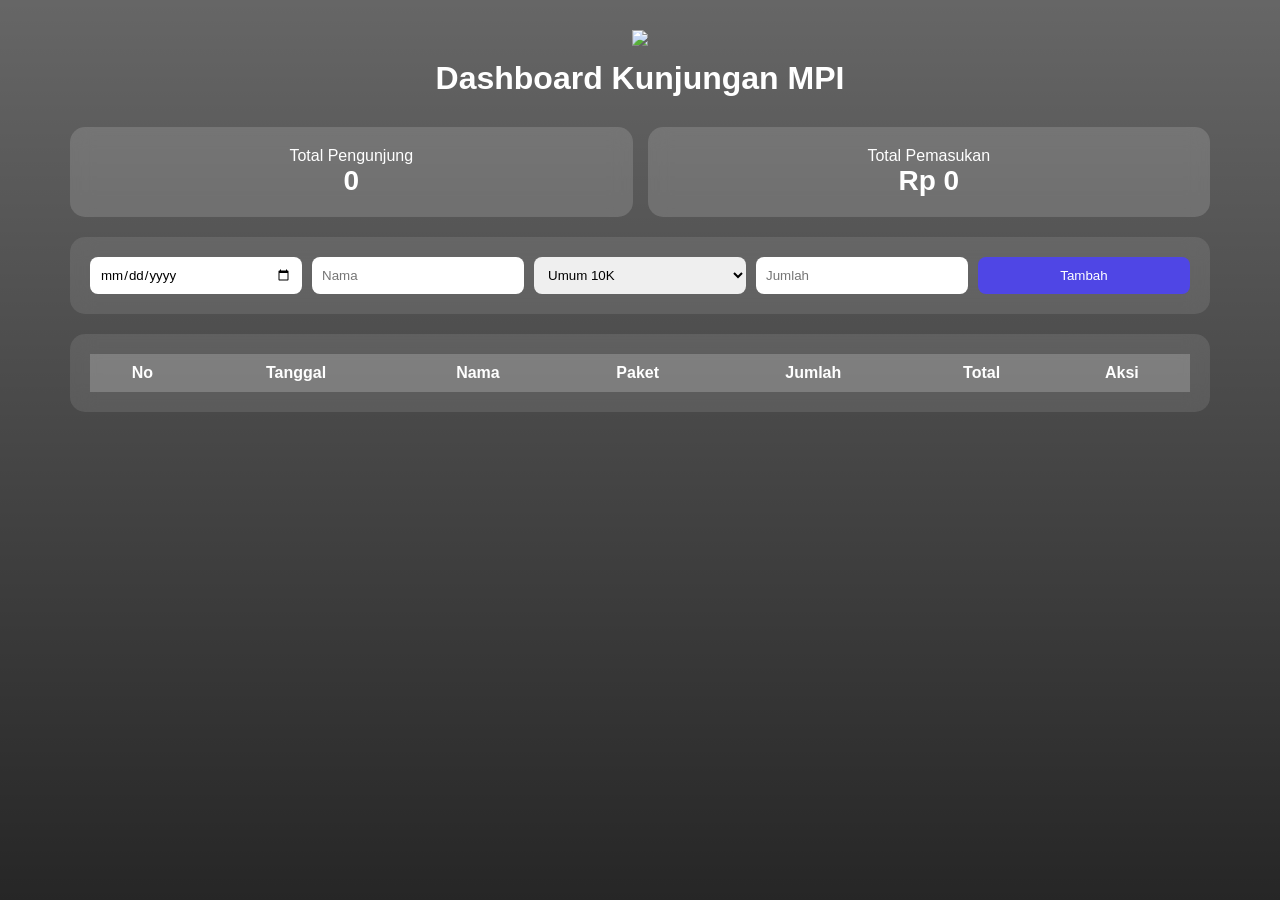
==== index.html @ 04388168 "Rename online_viewer_net.html to index.html" ====
<!DOCTYPE html>
<html lang="id">
<head>
<meta charset="UTF-8">
<title>Dashboard MPI</title>

<meta name="viewport" content="width=device-width, initial-scale=1.0">

<style>
* {
  margin:0;
  padding:0;
  box-sizing:border-box;
  font-family: 'Segoe UI', sans-serif;
}

body {
  height:100vh;
  background: url('assets/bg.jpg') no-repeat center/cover;
  position:relative;
  color:white;
}

/* OVERLAY */
body::before {
  content:"";
  position:absolute;
  width:100%;
  height:100%;
  background: linear-gradient(180deg, rgba(0,0,0,0.6), rgba(0,0,0,0.85));
  z-index:0;
}

/* CONTAINER */
.container {
  position:relative;
  z-index:2;
  padding:30px;
  max-width:1200px;
  margin:auto;
}

/* HEADER */
.header {
  text-align:center;
  margin-bottom:30px;
}

.header img {
  width:120px;
  margin-bottom:10px;
}

.header h1 {
  font-size:32px;
  font-weight:bold;
}

/* DASHBOARD */
.summary {
  display:grid;
  grid-template-columns:repeat(auto-fit,minmax(200px,1fr));
  gap:15px;
  margin-bottom:20px;
}

.card {
  backdrop-filter: blur(10px);
  background: rgba(255,255,255,0.15);
  border-radius:15px;
  padding:20px;
  text-align:center;
}

.card span {
  font-size:28px;
  font-weight:bold;
}

/* FORM */
.form-box {
  backdrop-filter: blur(12px);
  background: rgba(255,255,255,0.1);
  padding:20px;
  border-radius:15px;
  margin-bottom:20px;
}

form {
  display:grid;
  grid-template-columns: repeat(auto-fit,minmax(150px,1fr));
  gap:10px;
}

input, select, button {
  padding:10px;
  border:none;
  border-radius:8px;
}

button {
  background:#4f46e5;
  color:white;
  cursor:pointer;
}

/* TABLE */
.table-box {
  backdrop-filter: blur(12px);
  background: rgba(255,255,255,0.1);
  padding:20px;
  border-radius:15px;
}

table {
  width:100%;
  border-collapse:collapse;
  color:white;
}

th, td {
  padding:10px;
  text-align:center;
}

th {
  background: rgba(255,255,255,0.2);
}

tr:nth-child(even) {
  background: rgba(255,255,255,0.05);
}

</style>
</head>

<body>

<div class="container">

<div class="header">
  <img src="assets/logo.png">
  <h1>Dashboard Kunjungan MPI</h1>
</div>

<!-- DASHBOARD -->
<div class="summary">
  <div class="card">Total Pengunjung<br><span id="totalPengunjung">0</span></div>
  <div class="card">Total Pemasukan<br><span id="totalUang">Rp 0</span></div>
</div>

<!-- FORM -->
<div class="form-box">
<form id="form">
<input type="date" id="tanggal" required>
<input type="text" id="nama" placeholder="Nama" required>

<select id="paket">
<option value="10000">Umum 10K</option>
<option value="10000">Sabak 10K</option>
<option value="35000">Paket 35K</option>
<option value="50000">Grip 50K</option>
</select>

<input type="number" id="jumlah" placeholder="Jumlah" required>

<button type="submit">Tambah</button>
</form>
</div>

<!-- TABLE -->
<div class="table-box">
<table>
<thead>
<tr>
<th>No</th>
<th>Tanggal</th>
<th>Nama</th>
<th>Paket</th>
<th>Jumlah</th>
<th>Total</th>
<th>Aksi</th>
</tr>
</thead>
<tbody id="tbody"></tbody>
</table>
</div>

</div>

<script>

let data = JSON.parse(localStorage.getItem("mpiData")) || [];

document.getElementById("form").addEventListener("submit", function(e){
  e.preventDefault();

  let tanggal = document.getElementById("tanggal").value;
  let nama = document.getElementById("nama").value;
  let paket = document.getElementById("paket");
  let harga = parseInt(paket.value);
  let namaPaket = paket.options[paket.selectedIndex].text;
  let jumlah = parseInt(document.getElementById("jumlah").value);

  let total = harga * jumlah;

  data.push({tanggal,nama,namaPaket,jumlah,total});
  localStorage.setItem("mpiData", JSON.stringify(data));

  render();
  this.reset();
});

function render(){
  let tbody = document.getElementById("tbody");
  tbody.innerHTML="";

  let totalPengunjung = 0;
  let totalUang = 0;

  data.forEach((d,i)=>{
    totalPengunjung += d.jumlah;
    totalUang += d.total;

    tbody.innerHTML += `
    <tr>
      <td>${i+1}</td>
      <td>${d.tanggal}</td>
      <td>${d.nama}</td>
      <td>${d.namaPaket}</td>
      <td>${d.jumlah}</td>
      <td>Rp ${d.total}</td>
      <td><button onclick="hapus(${i})">Hapus</button></td>
    </tr>`;
  });

  document.getElementById("totalPengunjung").innerText = totalPengunjung;
  document.getElementById("totalUang").innerText = "Rp " + totalUang;
}

function hapus(i){
  data.splice(i,1);
  localStorage.setItem("mpiData", JSON.stringify(data));
  render();
}

render();

</script>

</body>
</html>
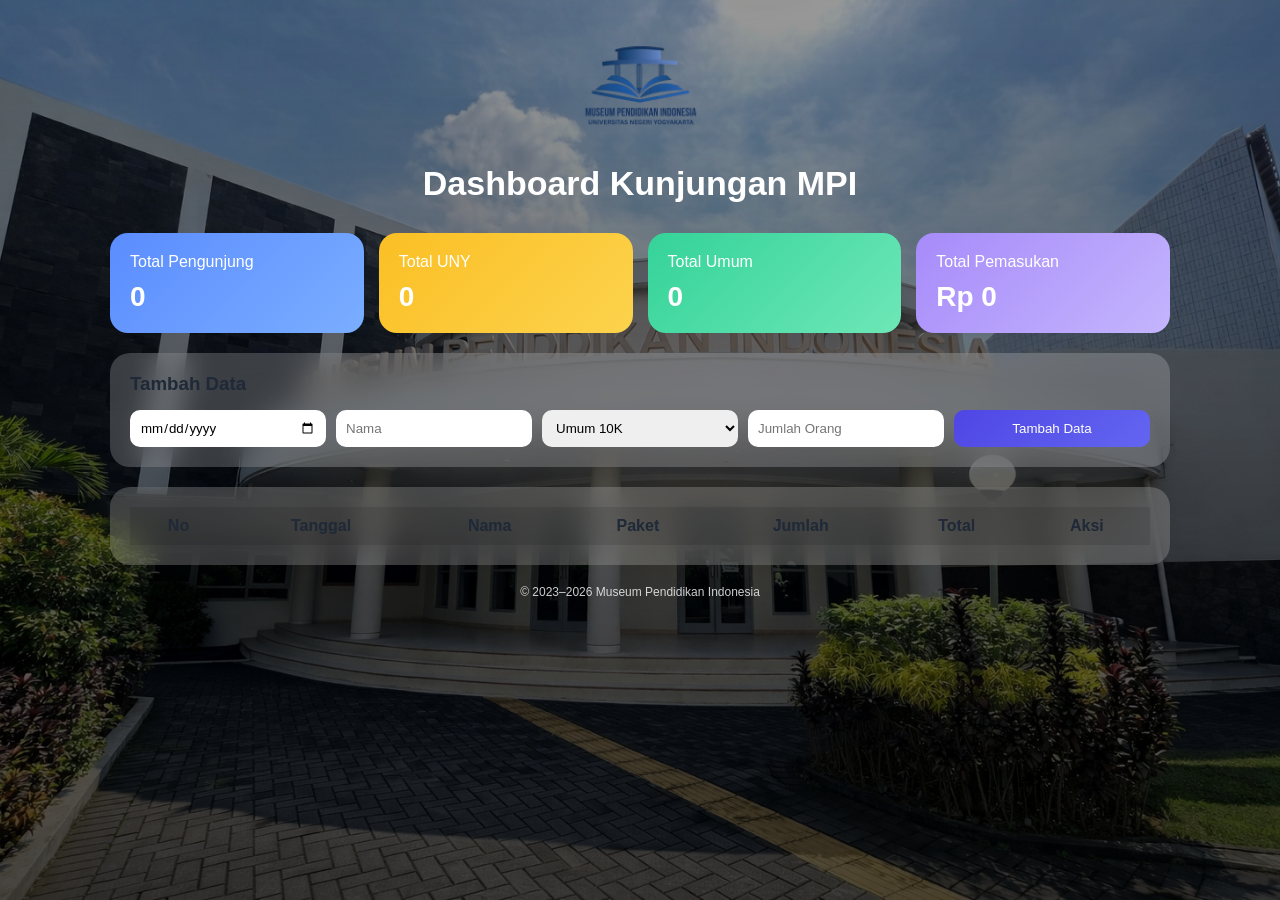
==== commit cd928945: "Update index.html" ====
--- a/index.html
+++ b/index.html
@@ -2,32 +2,30 @@
 <html lang="id">
 <head>
 <meta charset="UTF-8">
+<meta name="viewport" content="width=device-width, initial-scale=1.0">
 <title>Dashboard MPI</title>
-
-<meta name="viewport" content="width=device-width, initial-scale=1.0">
 
 <style>
 * {
   margin:0;
   padding:0;
   box-sizing:border-box;
-  font-family: 'Segoe UI', sans-serif;
+  font-family:'Segoe UI', sans-serif;
 }
 
 body {
-  height:100vh;
-  background: url('assets/bg.jpg') no-repeat center/cover;
-  position:relative;
+  background:url('assets/bg.jpg') no-repeat center/cover;
+  min-height:100vh;
   color:white;
 }
 
 /* OVERLAY */
 body::before {
   content:"";
-  position:absolute;
+  position:fixed;
   width:100%;
   height:100%;
-  background: linear-gradient(180deg, rgba(0,0,0,0.6), rgba(0,0,0,0.85));
+  background:linear-gradient(rgba(0,0,0,0.4), rgba(0,0,0,0.7));
   z-index:0;
 }
 
@@ -35,9 +33,9 @@
 .container {
   position:relative;
   z-index:2;
-  padding:30px;
-  max-width:1200px;
+  max-width:1100px;
   margin:auto;
+  padding:30px 20px;
 }
 
 /* HEADER */
@@ -52,24 +50,28 @@
 }
 
 .header h1 {
-  font-size:32px;
-  font-weight:bold;
-}
-
-/* DASHBOARD */
+  font-size:34px;
+  font-weight:600;
+}
+
+/* SUMMARY CARDS */
 .summary {
   display:grid;
-  grid-template-columns:repeat(auto-fit,minmax(200px,1fr));
+  grid-template-columns:repeat(auto-fit,minmax(220px,1fr));
   gap:15px;
   margin-bottom:20px;
 }
 
 .card {
-  backdrop-filter: blur(10px);
-  background: rgba(255,255,255,0.15);
-  border-radius:15px;
+  border-radius:18px;
   padding:20px;
-  text-align:center;
+  backdrop-filter:blur(10px);
+  background:rgba(255,255,255,0.15);
+}
+
+.card h4 {
+  margin-bottom:10px;
+  font-weight:500;
 }
 
 .card span {
@@ -77,45 +79,60 @@
   font-weight:bold;
 }
 
+/* CARD COLORS */
+.blue { background:linear-gradient(135deg,#5b8cff,#7aaeff); }
+.orange { background:linear-gradient(135deg,#fbbf24,#fcd34d); }
+.green { background:linear-gradient(135deg,#34d399,#6ee7b7); }
+.purple { background:linear-gradient(135deg,#a78bfa,#c4b5fd); }
+
+/* FORM BOX */
+.box {
+  background:rgba(255,255,255,0.2);
+  backdrop-filter:blur(15px);
+  border-radius:20px;
+  padding:20px;
+  margin-bottom:20px;
+  color:#1f2937;
+}
+
+.box h3 {
+  margin-bottom:15px;
+}
+
 /* FORM */
-.form-box {
-  backdrop-filter: blur(12px);
-  background: rgba(255,255,255,0.1);
-  padding:20px;
-  border-radius:15px;
-  margin-bottom:20px;
-}
-
 form {
   display:grid;
-  grid-template-columns: repeat(auto-fit,minmax(150px,1fr));
+  grid-template-columns:repeat(auto-fit,minmax(150px,1fr));
   gap:10px;
 }
 
-input, select, button {
+input, select {
   padding:10px;
+  border-radius:10px;
   border:none;
-  border-radius:8px;
 }
 
 button {
-  background:#4f46e5;
+  background:linear-gradient(135deg,#4f46e5,#6366f1);
   color:white;
+  border:none;
+  border-radius:10px;
+  padding:10px;
   cursor:pointer;
 }
 
 /* TABLE */
 .table-box {
-  backdrop-filter: blur(12px);
-  background: rgba(255,255,255,0.1);
+  background:rgba(255,255,255,0.2);
+  backdrop-filter:blur(15px);
+  border-radius:20px;
   padding:20px;
-  border-radius:15px;
 }
 
 table {
   width:100%;
   border-collapse:collapse;
-  color:white;
+  color:#1f2937;
 }
 
 th, td {
@@ -124,13 +141,20 @@
 }
 
 th {
-  background: rgba(255,255,255,0.2);
+  background:rgba(0,0,0,0.1);
 }
 
 tr:nth-child(even) {
-  background: rgba(255,255,255,0.05);
-}
-
+  background:rgba(255,255,255,0.2);
+}
+
+/* FOOTER */
+.footer {
+  text-align:center;
+  margin-top:20px;
+  font-size:12px;
+  opacity:0.8;
+}
 </style>
 </head>
 
@@ -138,19 +162,36 @@
 
 <div class="container">
 
+<!-- HEADER -->
 <div class="header">
   <img src="assets/logo.png">
   <h1>Dashboard Kunjungan MPI</h1>
 </div>
 
-<!-- DASHBOARD -->
+<!-- SUMMARY -->
 <div class="summary">
-  <div class="card">Total Pengunjung<br><span id="totalPengunjung">0</span></div>
-  <div class="card">Total Pemasukan<br><span id="totalUang">Rp 0</span></div>
+  <div class="card blue">
+    <h4>Total Pengunjung</h4>
+    <span id="totalPengunjung">0</span>
+  </div>
+  <div class="card orange">
+    <h4>Total UNY</h4>
+    <span>0</span>
+  </div>
+  <div class="card green">
+    <h4>Total Umum</h4>
+    <span>0</span>
+  </div>
+  <div class="card purple">
+    <h4>Total Pemasukan</h4>
+    <span id="totalUang">Rp 0</span>
+  </div>
 </div>
 
 <!-- FORM -->
-<div class="form-box">
+<div class="box">
+<h3>Tambah Data</h3>
+
 <form id="form">
 <input type="date" id="tanggal" required>
 <input type="text" id="nama" placeholder="Nama" required>
@@ -162,9 +203,9 @@
 <option value="50000">Grip 50K</option>
 </select>
 
-<input type="number" id="jumlah" placeholder="Jumlah" required>
-
-<button type="submit">Tambah</button>
+<input type="number" id="jumlah" placeholder="Jumlah Orang" required>
+
+<button type="submit">Tambah Data</button>
 </form>
 </div>
 
@@ -186,6 +227,10 @@
 </table>
 </div>
 
+<div class="footer">
+© 2023–2026 Museum Pendidikan Indonesia
+</div>
+
 </div>
 
 <script>
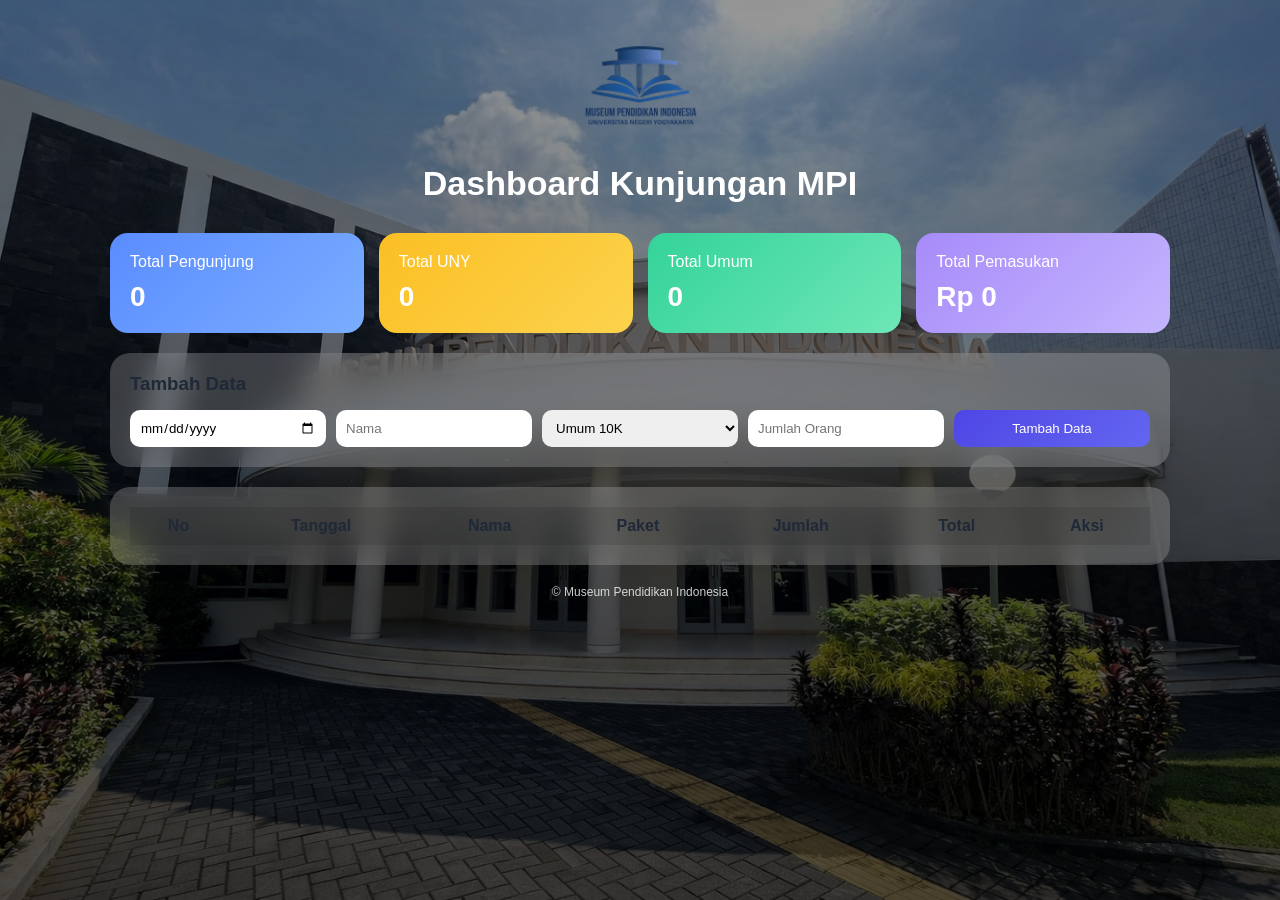
==== commit 7a654057: "Update index.html" ====
--- a/index.html
+++ b/index.html
@@ -228,7 +228,7 @@
 </div>
 
 <div class="footer">
-© 2023–2026 Museum Pendidikan Indonesia
+© Museum Pendidikan Indonesia
 </div>
 
 </div>
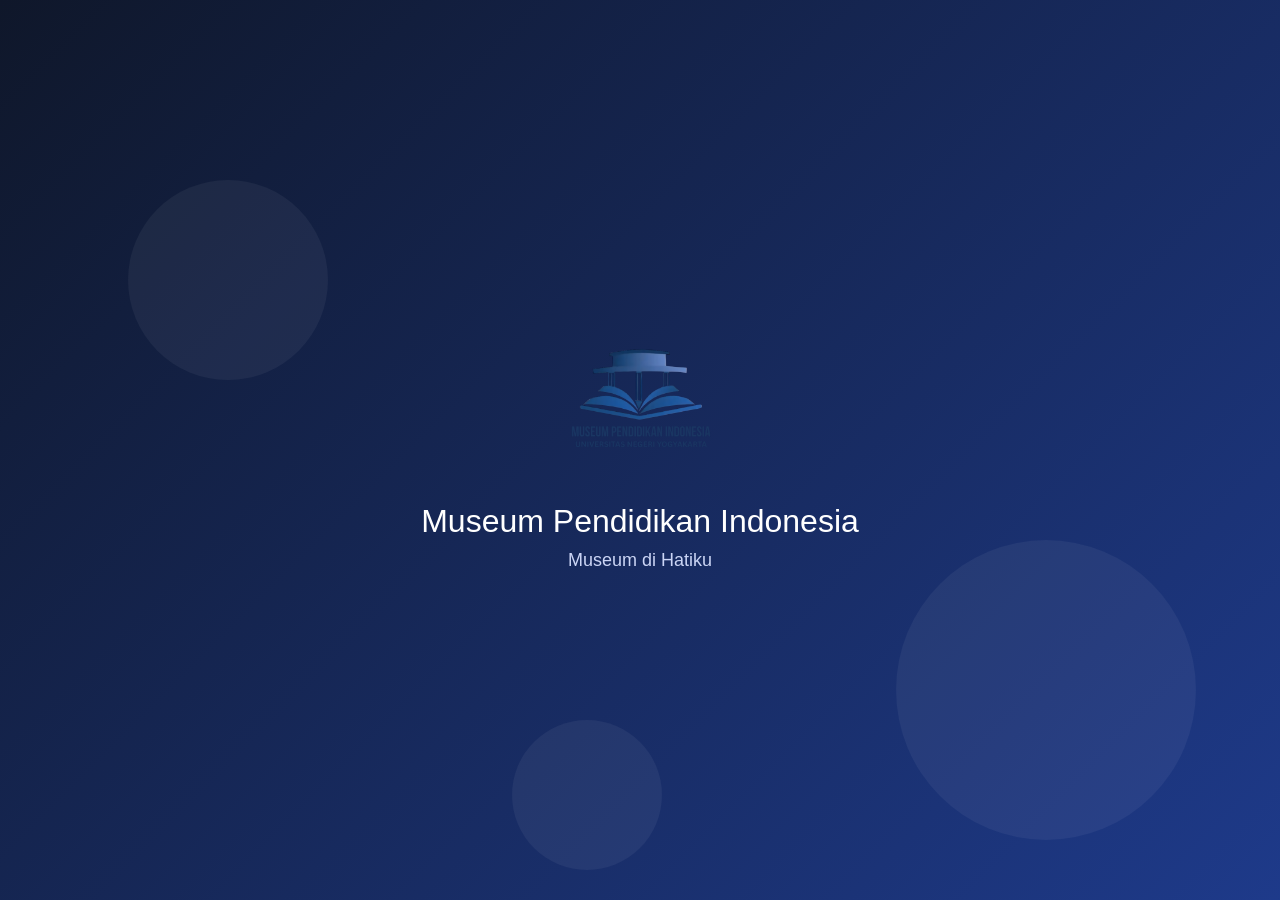
==== commit dc1e345d: "Update index.html" ====
--- a/index.html
+++ b/index.html
@@ -3,7 +3,7 @@
 <head>
 <meta charset="UTF-8">
 <meta name="viewport" content="width=device-width, initial-scale=1.0">
-<title>Dashboard MPI</title>
+<title>Museum Pendidikan Indonesia</title>
 
 <style>
 * {
@@ -14,284 +14,108 @@
 }
 
 body {
-  background:url('assets/bg.jpg') no-repeat center/cover;
-  min-height:100vh;
+  height:100vh;
+  overflow:hidden;
+  background: linear-gradient(135deg,#0f172a,#1e3a8a);
+  display:flex;
+  justify-content:center;
+  align-items:center;
   color:white;
 }
 
-/* OVERLAY */
-body::before {
-  content:"";
-  position:fixed;
+/* FLOATING BACKGROUND */
+.bg {
+  position:absolute;
   width:100%;
   height:100%;
-  background:linear-gradient(rgba(0,0,0,0.4), rgba(0,0,0,0.7));
+  overflow:hidden;
   z-index:0;
 }
 
-/* CONTAINER */
+.circle {
+  position:absolute;
+  border-radius:50%;
+  background:rgba(255,255,255,0.05);
+  animation: float 20s infinite linear;
+}
+
+.circle:nth-child(1){
+  width:200px;height:200px;left:10%;top:20%;
+}
+.circle:nth-child(2){
+  width:300px;height:300px;left:70%;top:60%;
+  animation-duration:25s;
+}
+.circle:nth-child(3){
+  width:150px;height:150px;left:40%;top:80%;
+  animation-duration:18s;
+}
+
+@keyframes float {
+  0% { transform:translateY(0px) rotate(0deg);}
+  50% { transform:translateY(-40px) rotate(180deg);}
+  100% { transform:translateY(0px) rotate(360deg);}
+}
+
+/* CONTENT */
 .container {
   position:relative;
   z-index:2;
-  max-width:1100px;
-  margin:auto;
-  padding:30px 20px;
-}
-
-/* HEADER */
-.header {
-  text-align:center;
-  margin-bottom:30px;
-}
-
-.header img {
-  width:120px;
-  margin-bottom:10px;
-}
-
-.header h1 {
-  font-size:34px;
-  font-weight:600;
-}
-
-/* SUMMARY CARDS */
-.summary {
-  display:grid;
-  grid-template-columns:repeat(auto-fit,minmax(220px,1fr));
-  gap:15px;
-  margin-bottom:20px;
-}
-
-.card {
-  border-radius:18px;
-  padding:20px;
-  backdrop-filter:blur(10px);
-  background:rgba(255,255,255,0.15);
-}
-
-.card h4 {
-  margin-bottom:10px;
-  font-weight:500;
-}
-
-.card span {
-  font-size:28px;
-  font-weight:bold;
-}
-
-/* CARD COLORS */
-.blue { background:linear-gradient(135deg,#5b8cff,#7aaeff); }
-.orange { background:linear-gradient(135deg,#fbbf24,#fcd34d); }
-.green { background:linear-gradient(135deg,#34d399,#6ee7b7); }
-.purple { background:linear-gradient(135deg,#a78bfa,#c4b5fd); }
-
-/* FORM BOX */
-.box {
-  background:rgba(255,255,255,0.2);
-  backdrop-filter:blur(15px);
-  border-radius:20px;
-  padding:20px;
-  margin-bottom:20px;
-  color:#1f2937;
-}
-
-.box h3 {
-  margin-bottom:15px;
-}
-
-/* FORM */
-form {
-  display:grid;
-  grid-template-columns:repeat(auto-fit,minmax(150px,1fr));
-  gap:10px;
-}
-
-input, select {
-  padding:10px;
-  border-radius:10px;
-  border:none;
-}
-
-button {
-  background:linear-gradient(135deg,#4f46e5,#6366f1);
-  color:white;
-  border:none;
-  border-radius:10px;
-  padding:10px;
-  cursor:pointer;
-}
-
-/* TABLE */
-.table-box {
-  background:rgba(255,255,255,0.2);
-  backdrop-filter:blur(15px);
-  border-radius:20px;
-  padding:20px;
-}
-
-table {
-  width:100%;
-  border-collapse:collapse;
-  color:#1f2937;
-}
-
-th, td {
-  padding:10px;
   text-align:center;
 }
 
-th {
-  background:rgba(0,0,0,0.1);
+/* LOGO FLOAT */
+.logo {
+  width:150px;
+  margin-bottom:20px;
+  animation: floatLogo 4s ease-in-out infinite;
 }
 
-tr:nth-child(even) {
-  background:rgba(255,255,255,0.2);
+@keyframes floatLogo {
+  0%,100% { transform:translateY(0);}
+  50% { transform:translateY(-15px);}
 }
 
-/* FOOTER */
-.footer {
-  text-align:center;
-  margin-top:20px;
-  font-size:12px;
-  opacity:0.8;
+/* TEXT */
+.title {
+  font-size:32px;
+  opacity:0;
+  animation: fadeIn 2s ease forwards;
+  animation-delay:1s;
 }
+
+.subtitle {
+  margin-top:10px;
+  font-size:18px;
+  opacity:0;
+  animation: fadeIn 2s ease forwards;
+  animation-delay:2s;
+  color:#cbd5f5;
+}
+
+@keyframes fadeIn {
+  to { opacity:1; transform:translateY(0);}
+  from { opacity:0; transform:translateY(20px);}
+}
+
 </style>
 </head>
 
 <body>
 
-<div class="container">
-
-<!-- HEADER -->
-<div class="header">
-  <img src="assets/logo.png">
-  <h1>Dashboard Kunjungan MPI</h1>
+<!-- BACKGROUND FLOAT -->
+<div class="bg">
+  <div class="circle"></div>
+  <div class="circle"></div>
+  <div class="circle"></div>
 </div>
 
-<!-- SUMMARY -->
-<div class="summary">
-  <div class="card blue">
-    <h4>Total Pengunjung</h4>
-    <span id="totalPengunjung">0</span>
-  </div>
-  <div class="card orange">
-    <h4>Total UNY</h4>
-    <span>0</span>
-  </div>
-  <div class="card green">
-    <h4>Total Umum</h4>
-    <span>0</span>
-  </div>
-  <div class="card purple">
-    <h4>Total Pemasukan</h4>
-    <span id="totalUang">Rp 0</span>
-  </div>
+<!-- CONTENT -->
+<div class="container">
+  <img src="assets/logo.png" class="logo">
+  <div class="title">Museum Pendidikan Indonesia</div>
+  <div class="subtitle">Museum di Hatiku</div>
 </div>
-
-<!-- FORM -->
-<div class="box">
-<h3>Tambah Data</h3>
-
-<form id="form">
-<input type="date" id="tanggal" required>
-<input type="text" id="nama" placeholder="Nama" required>
-
-<select id="paket">
-<option value="10000">Umum 10K</option>
-<option value="10000">Sabak 10K</option>
-<option value="35000">Paket 35K</option>
-<option value="50000">Grip 50K</option>
-</select>
-
-<input type="number" id="jumlah" placeholder="Jumlah Orang" required>
-
-<button type="submit">Tambah Data</button>
-</form>
-</div>
-
-<!-- TABLE -->
-<div class="table-box">
-<table>
-<thead>
-<tr>
-<th>No</th>
-<th>Tanggal</th>
-<th>Nama</th>
-<th>Paket</th>
-<th>Jumlah</th>
-<th>Total</th>
-<th>Aksi</th>
-</tr>
-</thead>
-<tbody id="tbody"></tbody>
-</table>
-</div>
-
-<div class="footer">
-© Museum Pendidikan Indonesia
-</div>
-
-</div>
-
-<script>
-
-let data = JSON.parse(localStorage.getItem("mpiData")) || [];
-
-document.getElementById("form").addEventListener("submit", function(e){
-  e.preventDefault();
-
-  let tanggal = document.getElementById("tanggal").value;
-  let nama = document.getElementById("nama").value;
-  let paket = document.getElementById("paket");
-  let harga = parseInt(paket.value);
-  let namaPaket = paket.options[paket.selectedIndex].text;
-  let jumlah = parseInt(document.getElementById("jumlah").value);
-
-  let total = harga * jumlah;
-
-  data.push({tanggal,nama,namaPaket,jumlah,total});
-  localStorage.setItem("mpiData", JSON.stringify(data));
-
-  render();
-  this.reset();
-});
-
-function render(){
-  let tbody = document.getElementById("tbody");
-  tbody.innerHTML="";
-
-  let totalPengunjung = 0;
-  let totalUang = 0;
-
-  data.forEach((d,i)=>{
-    totalPengunjung += d.jumlah;
-    totalUang += d.total;
-
-    tbody.innerHTML += `
-    <tr>
-      <td>${i+1}</td>
-      <td>${d.tanggal}</td>
-      <td>${d.nama}</td>
-      <td>${d.namaPaket}</td>
-      <td>${d.jumlah}</td>
-      <td>Rp ${d.total}</td>
-      <td><button onclick="hapus(${i})">Hapus</button></td>
-    </tr>`;
-  });
-
-  document.getElementById("totalPengunjung").innerText = totalPengunjung;
-  document.getElementById("totalUang").innerText = "Rp " + totalUang;
-}
-
-function hapus(i){
-  data.splice(i,1);
-  localStorage.setItem("mpiData", JSON.stringify(data));
-  render();
-}
-
-render();
-
-</script>
 
 </body>
 </html>
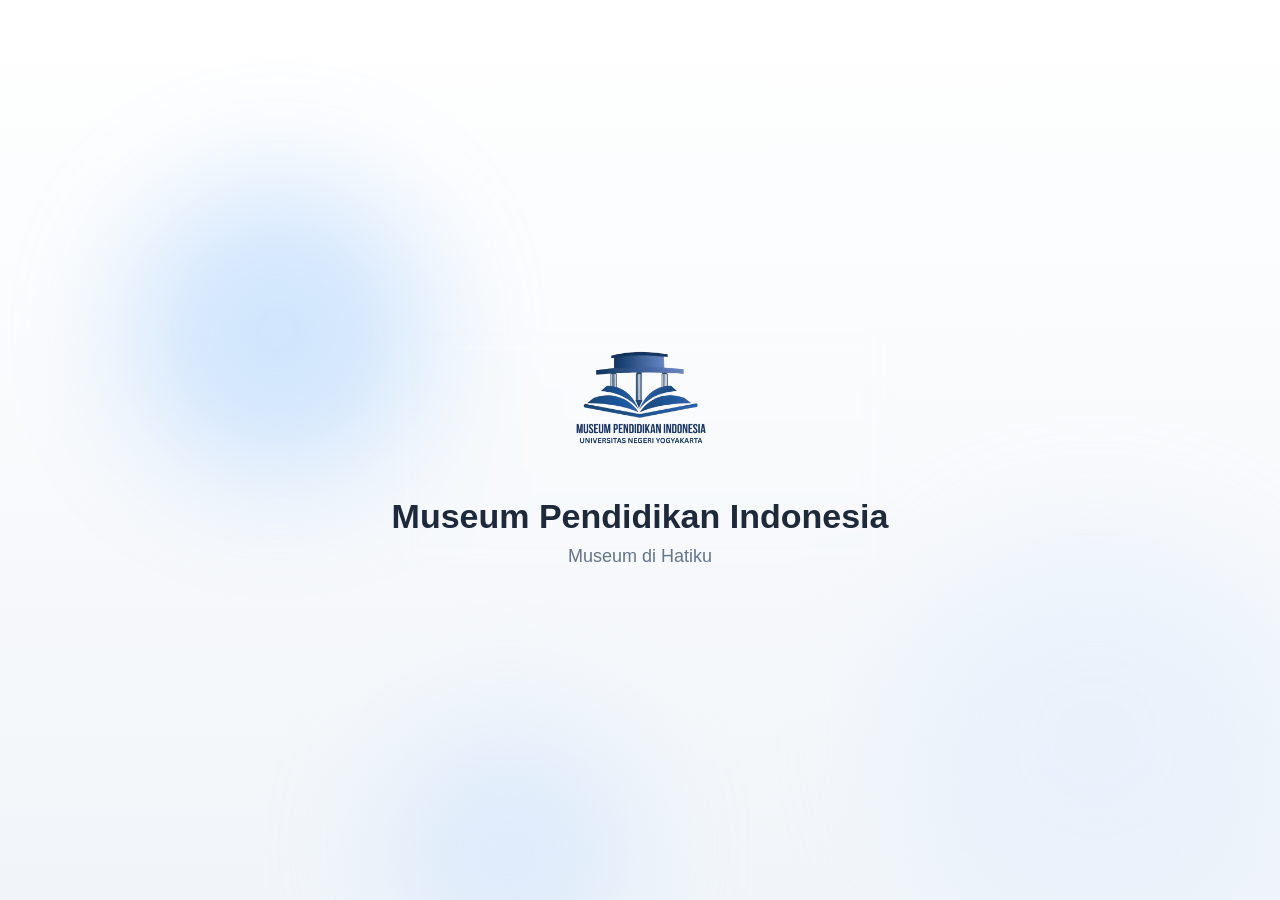
==== commit d520f35e: "Update index.html" ====
--- a/index.html
+++ b/index.html
@@ -16,14 +16,14 @@
 body {
   height:100vh;
   overflow:hidden;
-  background: linear-gradient(135deg,#0f172a,#1e3a8a);
+  background: linear-gradient(180deg,#ffffff,#f1f5f9);
   display:flex;
   justify-content:center;
   align-items:center;
-  color:white;
+  color:#1e293b;
 }
 
-/* FLOATING BACKGROUND */
+/* FLOATING SOFT SHAPES */
 .bg {
   position:absolute;
   width:100%;
@@ -32,29 +32,37 @@
   z-index:0;
 }
 
-.circle {
+.shape {
   position:absolute;
   border-radius:50%;
-  background:rgba(255,255,255,0.05);
-  animation: float 20s infinite linear;
+  filter: blur(60px);
+  opacity:0.4;
+  animation: float 20s infinite ease-in-out;
 }
 
-.circle:nth-child(1){
-  width:200px;height:200px;left:10%;top:20%;
+/* SOFT BLUE + WHITE */
+.shape:nth-child(1){
+  width:300px;height:300px;
+  background:#93c5fd;
+  top:20%; left:10%;
 }
-.circle:nth-child(2){
-  width:300px;height:300px;left:70%;top:60%;
+.shape:nth-child(2){
+  width:400px;height:400px;
+  background:#dbeafe;
+  top:60%; left:70%;
   animation-duration:25s;
 }
-.circle:nth-child(3){
-  width:150px;height:150px;left:40%;top:80%;
+.shape:nth-child(3){
+  width:250px;height:250px;
+  background:#bfdbfe;
+  top:80%; left:30%;
   animation-duration:18s;
 }
 
 @keyframes float {
-  0% { transform:translateY(0px) rotate(0deg);}
-  50% { transform:translateY(-40px) rotate(180deg);}
-  100% { transform:translateY(0px) rotate(360deg);}
+  0% { transform:translateY(0);}
+  50% { transform:translateY(-40px);}
+  100% { transform:translateY(0);}
 }
 
 /* CONTENT */
@@ -62,40 +70,42 @@
   position:relative;
   z-index:2;
   text-align:center;
+  backdrop-filter: blur(10px);
 }
 
 /* LOGO FLOAT */
 .logo {
-  width:150px;
+  width:140px;
   margin-bottom:20px;
   animation: floatLogo 4s ease-in-out infinite;
 }
 
 @keyframes floatLogo {
   0%,100% { transform:translateY(0);}
-  50% { transform:translateY(-15px);}
+  50% { transform:translateY(-12px);}
 }
 
 /* TEXT */
 .title {
-  font-size:32px;
+  font-size:34px;
+  font-weight:600;
+  margin-bottom:10px;
   opacity:0;
-  animation: fadeIn 2s ease forwards;
-  animation-delay:1s;
+  animation: fadeIn 1.5s ease forwards;
 }
 
 .subtitle {
-  margin-top:10px;
   font-size:18px;
+  color:#64748b;
   opacity:0;
   animation: fadeIn 2s ease forwards;
-  animation-delay:2s;
-  color:#cbd5f5;
+  animation-delay:0.8s;
 }
 
+/* FADE */
 @keyframes fadeIn {
+  from { opacity:0; transform:translateY(15px);}
   to { opacity:1; transform:translateY(0);}
-  from { opacity:0; transform:translateY(20px);}
 }
 
 </style>
@@ -103,11 +113,11 @@
 
 <body>
 
-<!-- BACKGROUND FLOAT -->
+<!-- BACKGROUND -->
 <div class="bg">
-  <div class="circle"></div>
-  <div class="circle"></div>
-  <div class="circle"></div>
+  <div class="shape"></div>
+  <div class="shape"></div>
+  <div class="shape"></div>
 </div>
 
 <!-- CONTENT -->
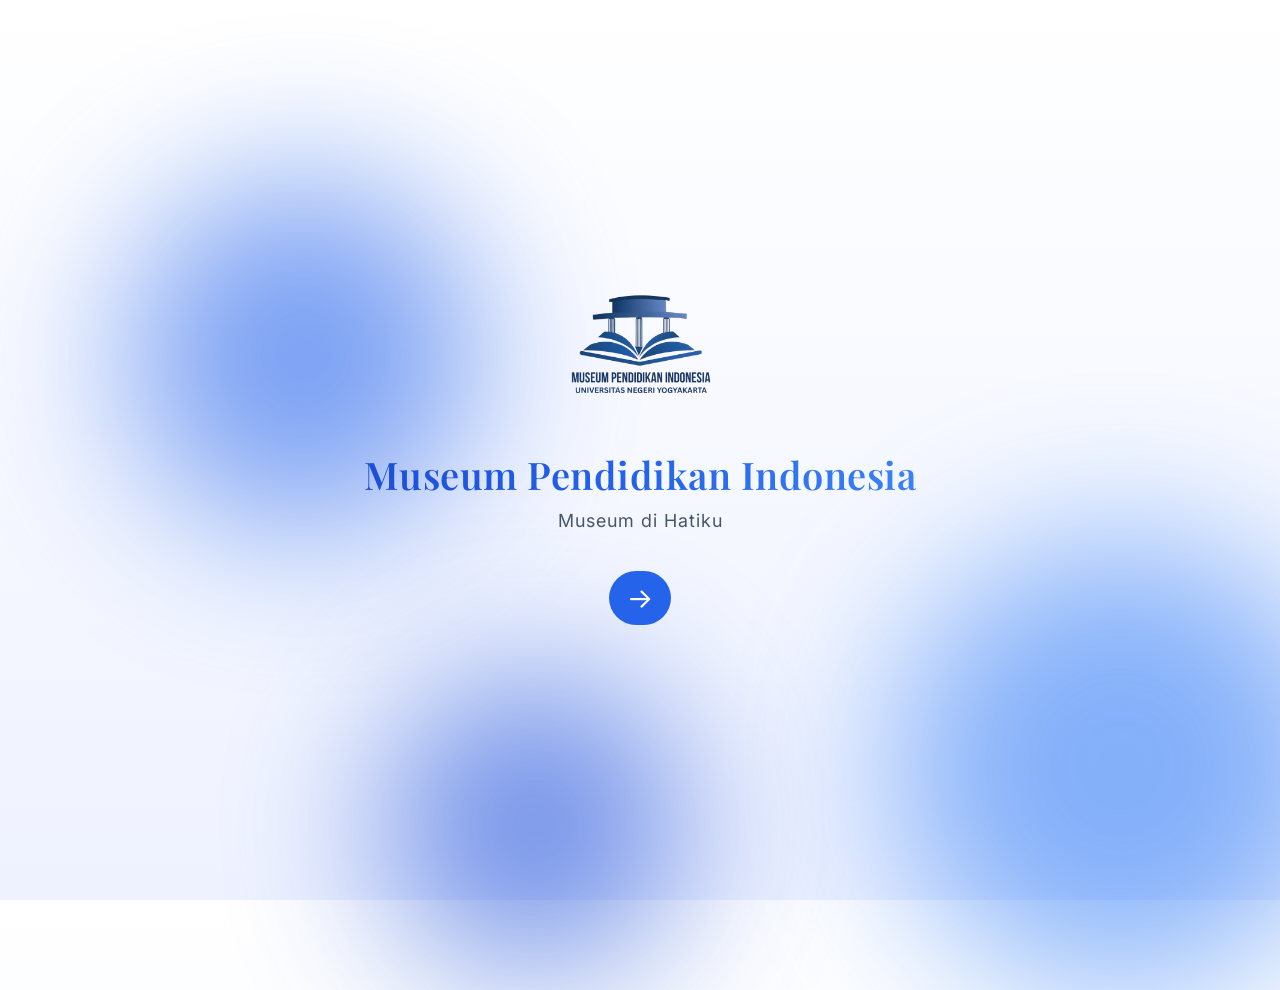
==== commit 36f6f41a: "Update index.html" ====
--- a/index.html
+++ b/index.html
@@ -5,63 +5,63 @@
 <meta name="viewport" content="width=device-width, initial-scale=1.0">
 <title>Museum Pendidikan Indonesia</title>
 
+<!-- FONT -->
+<link href="https://fonts.googleapis.com/css2?family=Playfair+Display:wght@500;700&family=Inter:wght@300;400;500&display=swap" rel="stylesheet">
+
 <style>
 * {
   margin:0;
   padding:0;
   box-sizing:border-box;
-  font-family:'Segoe UI', sans-serif;
 }
 
 body {
   height:100vh;
   overflow:hidden;
-  background: linear-gradient(180deg,#ffffff,#f1f5f9);
+  background: linear-gradient(180deg,#ffffff,#eef2ff);
   display:flex;
   justify-content:center;
   align-items:center;
   color:#1e293b;
+  font-family: 'Inter', sans-serif;
+  transition: opacity 0.8s ease;
 }
 
-/* FLOATING SOFT SHAPES */
+/* BACKGROUND */
 .bg {
   position:absolute;
   width:100%;
   height:100%;
-  overflow:hidden;
   z-index:0;
 }
 
 .shape {
   position:absolute;
   border-radius:50%;
-  filter: blur(60px);
-  opacity:0.4;
-  animation: float 20s infinite ease-in-out;
+  filter: blur(80px);
+  opacity:0.6;
+  animation: float 18s infinite ease-in-out;
 }
 
-/* SOFT BLUE + WHITE */
 .shape:nth-child(1){
-  width:300px;height:300px;
-  background:#93c5fd;
+  width:350px;height:350px;
+  background:#2563eb;
   top:20%; left:10%;
 }
 .shape:nth-child(2){
-  width:400px;height:400px;
-  background:#dbeafe;
+  width:450px;height:450px;
+  background:#3b82f6;
   top:60%; left:70%;
-  animation-duration:25s;
 }
 .shape:nth-child(3){
-  width:250px;height:250px;
-  background:#bfdbfe;
-  top:80%; left:30%;
-  animation-duration:18s;
+  width:300px;height:300px;
+  background:#1d4ed8;
+  top:75%; left:30%;
 }
 
 @keyframes float {
   0% { transform:translateY(0);}
-  50% { transform:translateY(-40px);}
+  50% { transform:translateY(-50px);}
   100% { transform:translateY(0);}
 }
 
@@ -70,12 +70,11 @@
   position:relative;
   z-index:2;
   text-align:center;
-  backdrop-filter: blur(10px);
 }
 
-/* LOGO FLOAT */
+/* LOGO */
 .logo {
-  width:140px;
+  width:150px;
   margin-bottom:20px;
   animation: floatLogo 4s ease-in-out infinite;
 }
@@ -85,26 +84,54 @@
   50% { transform:translateY(-12px);}
 }
 
-/* TEXT */
+/* TITLE */
 .title {
-  font-size:34px;
+  font-family: 'Playfair Display', serif;
+  font-size:38px;
   font-weight:600;
   margin-bottom:10px;
+  letter-spacing:0.5px;
+  background: linear-gradient(90deg,#1d4ed8,#2563eb,#3b82f6);
+  -webkit-background-clip:text;
+  -webkit-text-fill-color:transparent;
   opacity:0;
   animation: fadeIn 1.5s ease forwards;
 }
 
+/* SUBTITLE */
 .subtitle {
   font-size:18px;
-  color:#64748b;
+  color:#475569;
+  letter-spacing:1px;
   opacity:0;
   animation: fadeIn 2s ease forwards;
   animation-delay:0.8s;
 }
 
+/* ARROW BUTTON */
+.arrow {
+  margin-top:40px;
+  font-size:28px;
+  color:white;
+  background:#2563eb;
+  display:inline-block;
+  padding:10px 18px;
+  border-radius:999px;
+  cursor:pointer;
+  opacity:0;
+  animation: fadeIn 2s ease forwards, slideRight 1.5s infinite;
+  animation-delay:1.5s;
+}
+
+/* ANIMASI KE KANAN */
+@keyframes slideRight {
+  0%,100% { transform:translateX(0);}
+  50% { transform:translateX(12px);}
+}
+
 /* FADE */
 @keyframes fadeIn {
-  from { opacity:0; transform:translateY(15px);}
+  from { opacity:0; transform:translateY(20px);}
   to { opacity:1; transform:translateY(0);}
 }
 
@@ -125,7 +152,19 @@
   <img src="assets/logo.png" class="logo">
   <div class="title">Museum Pendidikan Indonesia</div>
   <div class="subtitle">Museum di Hatiku</div>
+
+  <!-- PANAH KE LOGIN -->
+  <div class="arrow" onclick="goLogin()">→</div>
 </div>
+
+<script>
+function goLogin(){
+  document.body.style.opacity = "0";
+  setTimeout(()=>{
+    window.location.href = "login.html";
+  }, 800);
+}
+</script>
 
 </body>
 </html>
